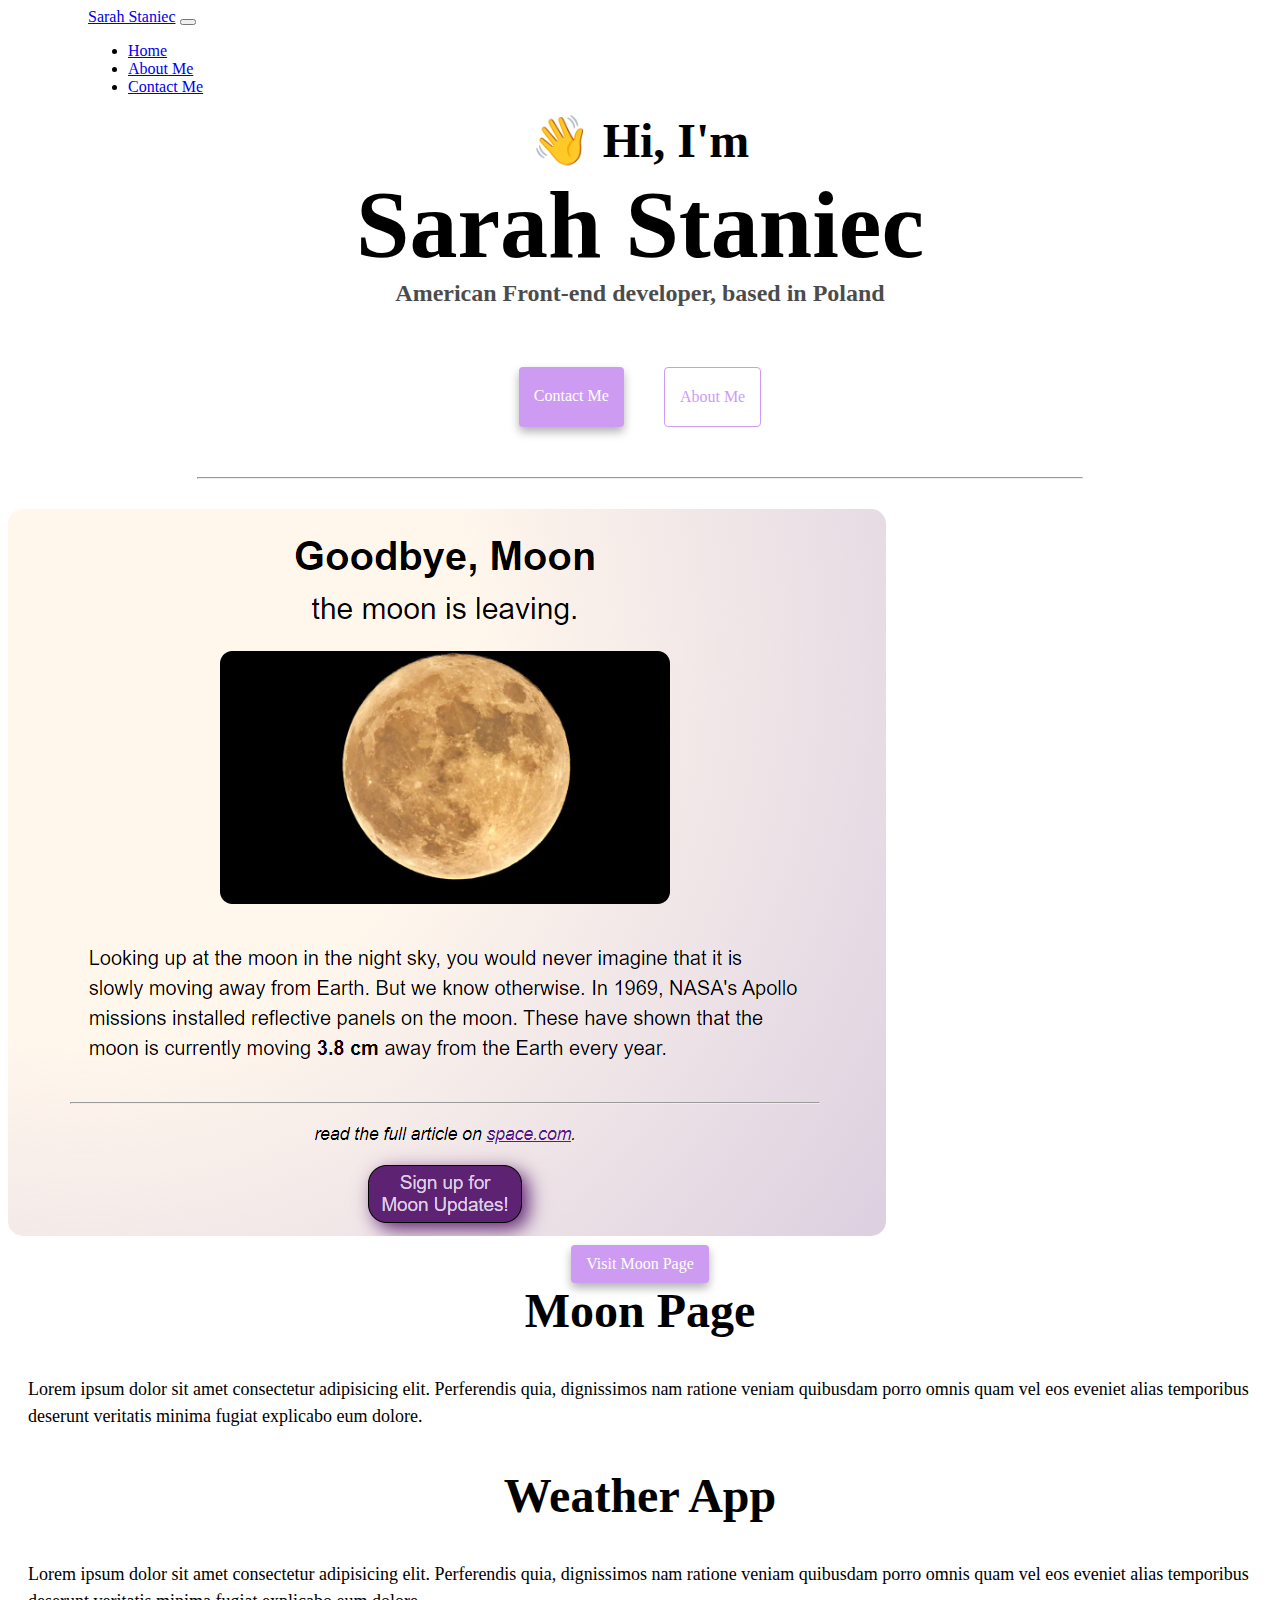
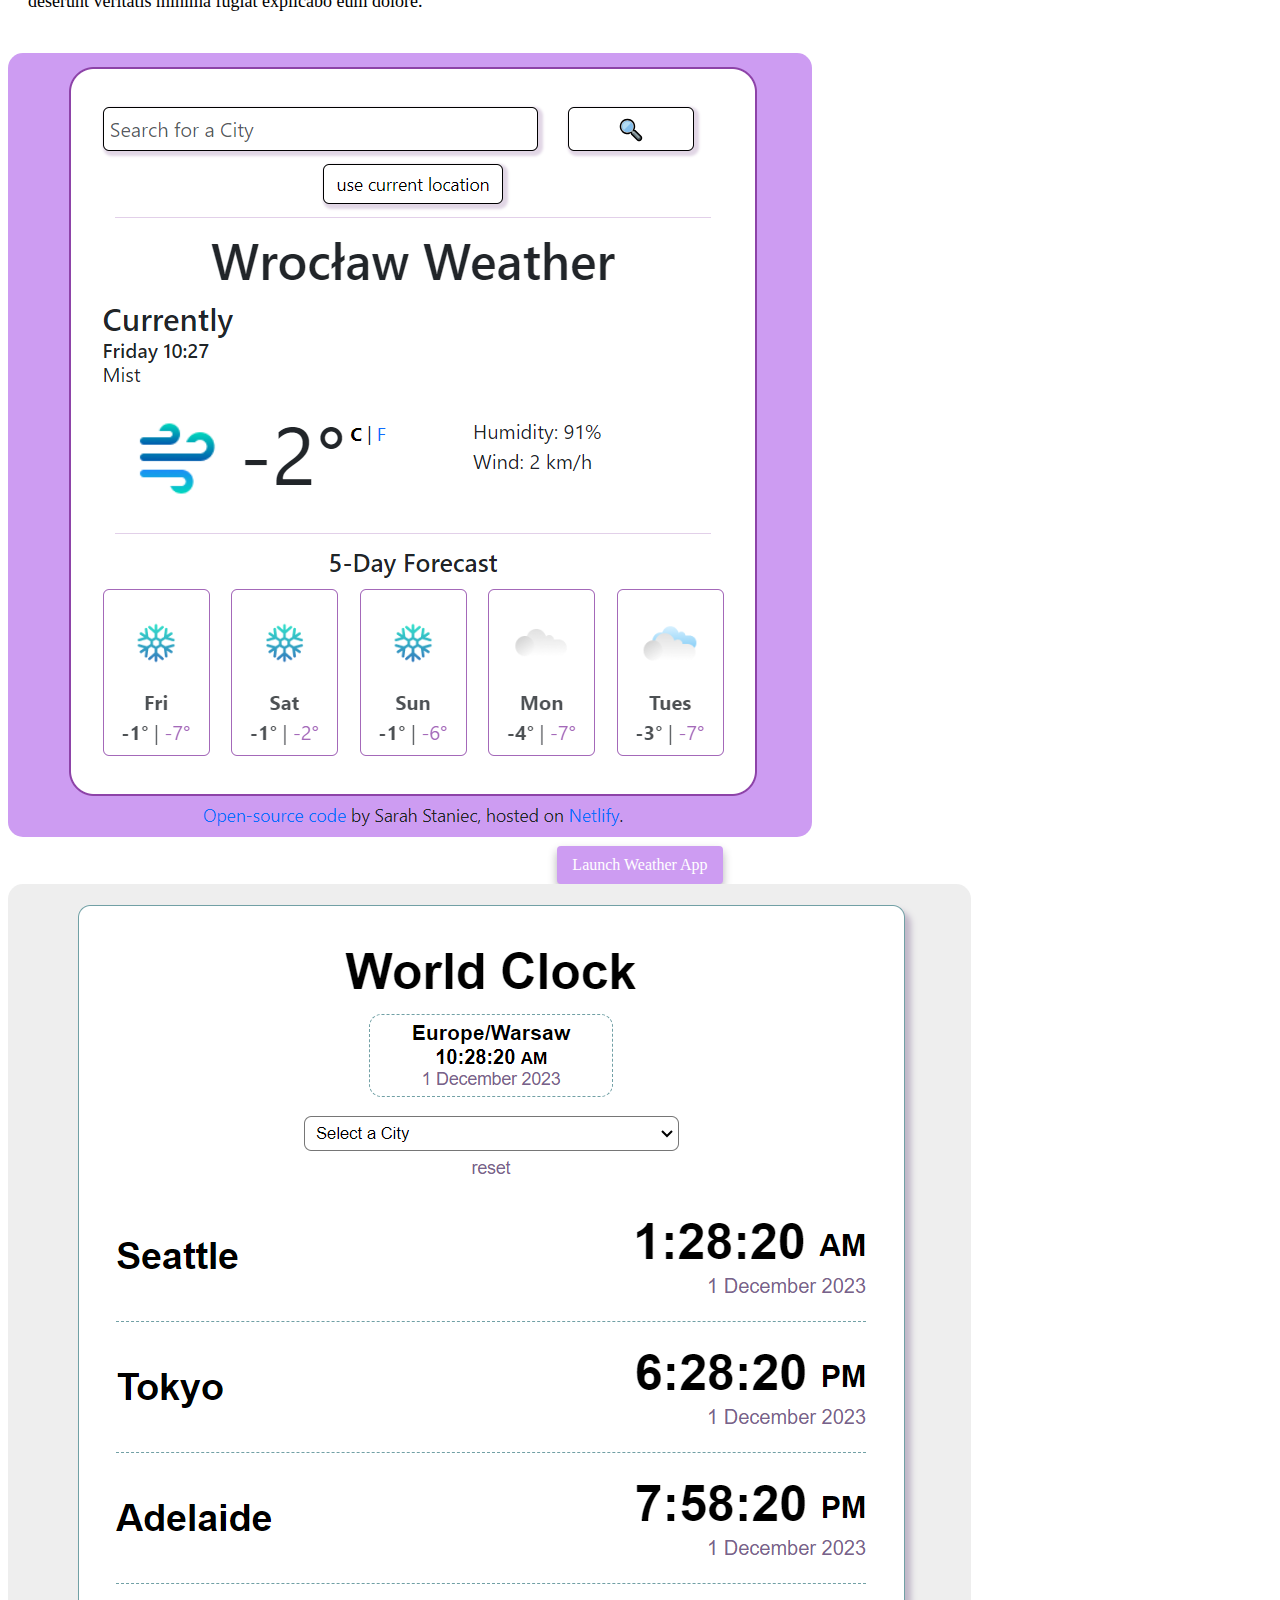
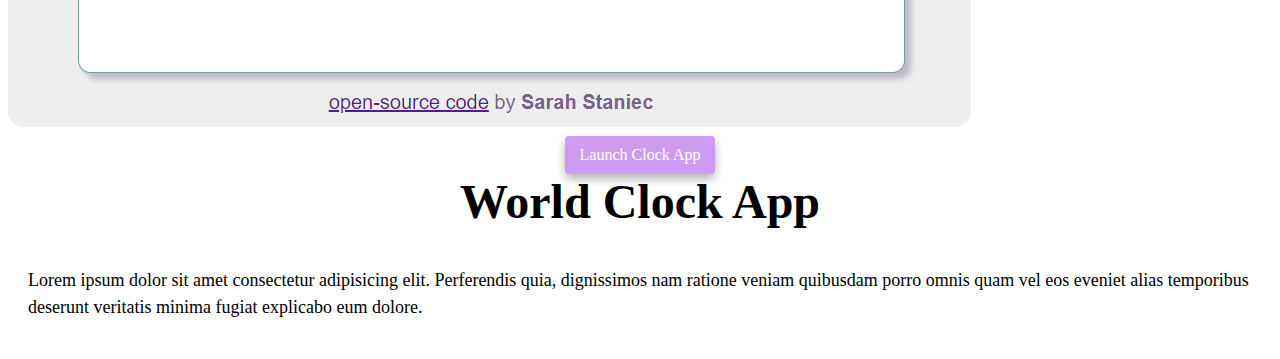
==== index.html @ 35ce5690 "imported pages from last week's project" ====
<!DOCTYPE html>
<html lang="en">
  <head>
    <meta charset="UTF-8" />
    <meta
      http-equiv="X-UA-Compatible"
      content="IE=edge"
    />
    <meta
      name="viewport"
      content="width=device-width, initial-scale=1.0"
    />
    <title>Sarah Staniec</title>
    <link
      href="https://cdn.jsdelivr.net/npm/bootstrap@5.3.2/dist/css/bootstrap.min.css"
      rel="stylesheet"
      integrity="sha384-T3c6CoIi6uLrA9TneNEoa7RxnatzjcDSCmG1MXxSR1GAsXEV/Dwwykc2MPK8M2HN"
      crossorigin="anonymous"
    />
    <link
      rel="stylesheet"
      href="/css/styles.css"
    />
  </head>
  <body>
    <nav
      class="navbar navbar-expand-lg bg-body-tertiary sticky-top"
    >
      <div class="container-fluid">
        <a class="navbar-brand" href="/index.html"
          >Sarah Staniec</a
        >
        <button
          class="navbar-toggler"
          type="button"
          data-bs-toggle="collapse"
          data-bs-target="#navbarNav"
          aria-controls="navbarNav"
          aria-expanded="false"
          aria-label="Toggle navigation"
        >
          <span
            class="navbar-toggler-icon"
          ></span>
        </button>
        <div
          class="collapse navbar-collapse"
          id="navbarNav"
        >
          <ul class="navbar-nav">
            <li class="nav-item">
              <a
                class="nav-link active"
                aria-current="page"
                href="/index.html"
                >Home</a
              >
            </li>
            <li class="nav-item">
              <a
                class="nav-link"
                href="/about.html"
                >About Me</a
              >
            </li>
            <li class="nav-item">
              <a
                class="nav-link"
                href="/about.html#contact"
                >Contact Me</a
              >
            </li>
          </ul>
        </div>
      </div>
    </nav>

    <h2>👋 Hi, I'm</h2>
    <h1>Sarah Staniec</h1>
    <h3>
      American Front-end developer, based in
      Poland
    </h3>
    <div class="navigation-links">
      <a
        href="/about.html#contact"
        class="contact-link"
        >Contact me</a
      >
      <a href="/about.html" class="about-link"
        >About me</a
      >
    </div>
    <hr />
    <div class="container projects">
      <div class="row">
        <div class="col-sm-6 p-2">
          <img
            src="images/moon-projects.png"
            class="img-fluid view-project"
          /><a href="#">visit moon page</a>
        </div>
        <div class="col-sm-6 p-2">
          <h2>Moon Page</h2>
          <p class="project-info">
            Lorem ipsum dolor sit amet consectetur
            adipisicing elit. Perferendis quia,
            dignissimos nam ratione veniam
            quibusdam porro omnis quam vel eos
            eveniet alias temporibus deserunt
            veritatis minima fugiat explicabo eum
            dolore.
          </p>
        </div>
      </div>
      <div class="row">
        <div class="col-sm-6 p-2">
          <h2>Weather App</h2>
          <p class="project-info">
            Lorem ipsum dolor sit amet consectetur
            adipisicing elit. Perferendis quia,
            dignissimos nam ratione veniam
            quibusdam porro omnis quam vel eos
            eveniet alias temporibus deserunt
            veritatis minima fugiat explicabo eum
            dolore.
          </p>
        </div>
        <div class="col-sm-6 p-2">
          <img
            src="images/weather-app.png"
            class="img-fluid view-project"
          /><a href="#">launch weather app</a>
        </div>
      </div>
      <div class="row">
        <div class="col-sm-6 p-2">
          <img
            src="images/world-clock-app.png"
            class="img-fluid view-project"
          /><a href="#">launch clock app</a>
        </div>
        <div class="col-sm-6 p-2">
          <h2>World Clock App</h2>
          <p class="project-info">
            Lorem ipsum dolor sit amet consectetur
            adipisicing elit. Perferendis quia,
            dignissimos nam ratione veniam
            quibusdam porro omnis quam vel eos
            eveniet alias temporibus deserunt
            veritatis minima fugiat explicabo eum
            dolore.
          </p>
        </div>
      </div>
    </div>

    <script
      src="https://cdn.jsdelivr.net/npm/bootstrap@5.3.2/dist/js/bootstrap.bundle.min.js"
      integrity="sha384-C6RzsynM9kWDrMNeT87bh95OGNyZPhcTNXj1NW7RuBCsyN/o0jlpcV8Qyq46cDfL"
      crossorigin="anonymous"
    ></script>
  </body>
</html>
---- css/styles.css ----
:root {
  --primary-color: #cd9cf2;
  --secondary-color: #f5f2fe;
  --box-shadow: 0 5px 10px rgba(0, 0, 0, 0.3);
}
.container-fluid {
  margin: 5px 80px;
}
.navbar {
  margin-bottom: 10px;
}
.projects a {
  display: block;
  margin: 0 auto;
  margin-top: 5px;
  border-radius: 4px;
  padding: 10px 15px;
  text-align: center;
  text-decoration: none;
  text-transform: capitalize;
  background: var(--primary-color);
  box-shadow: var(--box-shadow);
  color: white;
  max-width: fit-content;
}
.projects a:hover {
  font-weight: bold;
}

h1,
h2,
h3 {
  text-align: center;
  margin: 0;
}

h1 {
  font-size: 96px;
}

h2 {
  font-size: 48px;
}

h3 {
  font-size: 24px;
  opacity: 0.7;
}

p {
  padding: 20px;
  border-radius: 4px;
  font-size: 18px;
  line-height: 1.5;
  text-align: center;
}
.project-info {
  text-align: left;
}

hr {
  max-width: 70%;
  margin: 30px auto;
}

.navigation-links {
  display: flex;
  margin-top: 40px;
  justify-content: center;
}

.navigation-links a {
  margin: 20px;
  border-radius: 4px;
  padding: 20px 15px;
  text-decoration: none;
  text-transform: capitalize;
}

.navigation-links a:hover {
  font-weight: bold;
}

.contact-link {
  background: var(--primary-color);
  box-shadow: var(--box-shadow);
  color: white;
}

.about-link {
  color: var(--primary-color);
  border: 1px solid var(--primary-color);
}

.view-project {
  border-radius: 15px;
}

.launch-app {
  background: var(--primary-color);
  box-shadow: var(--box-shadow);
  color: white;
  padding: 15px 15px;
  display: block;
  margin: 5px auto;
}

.homepage-link {
  color: var(--primary-color);
  text-align: center;
  display: block;
}

.about-paragraphs {
  display: flex;
  margin: 30px 0;
}

.about-paragraphs p {
  margin: 10px;
}

.project-images-display {
  align-items: center;
}

.project-image {
  flex: 1;
  border-radius: 5px;
  width: 100%;
  box-shadow: var(--box-shadow);
}

.email-link {
  display: flex;
  justify-content: center;
  color: var(--primary-color);
  font-size: 28px;
  text-decoration: none;
}

.email-link:hover {
  text-decoration: underline;
}

#contact {
  margin-top: 50px;
}
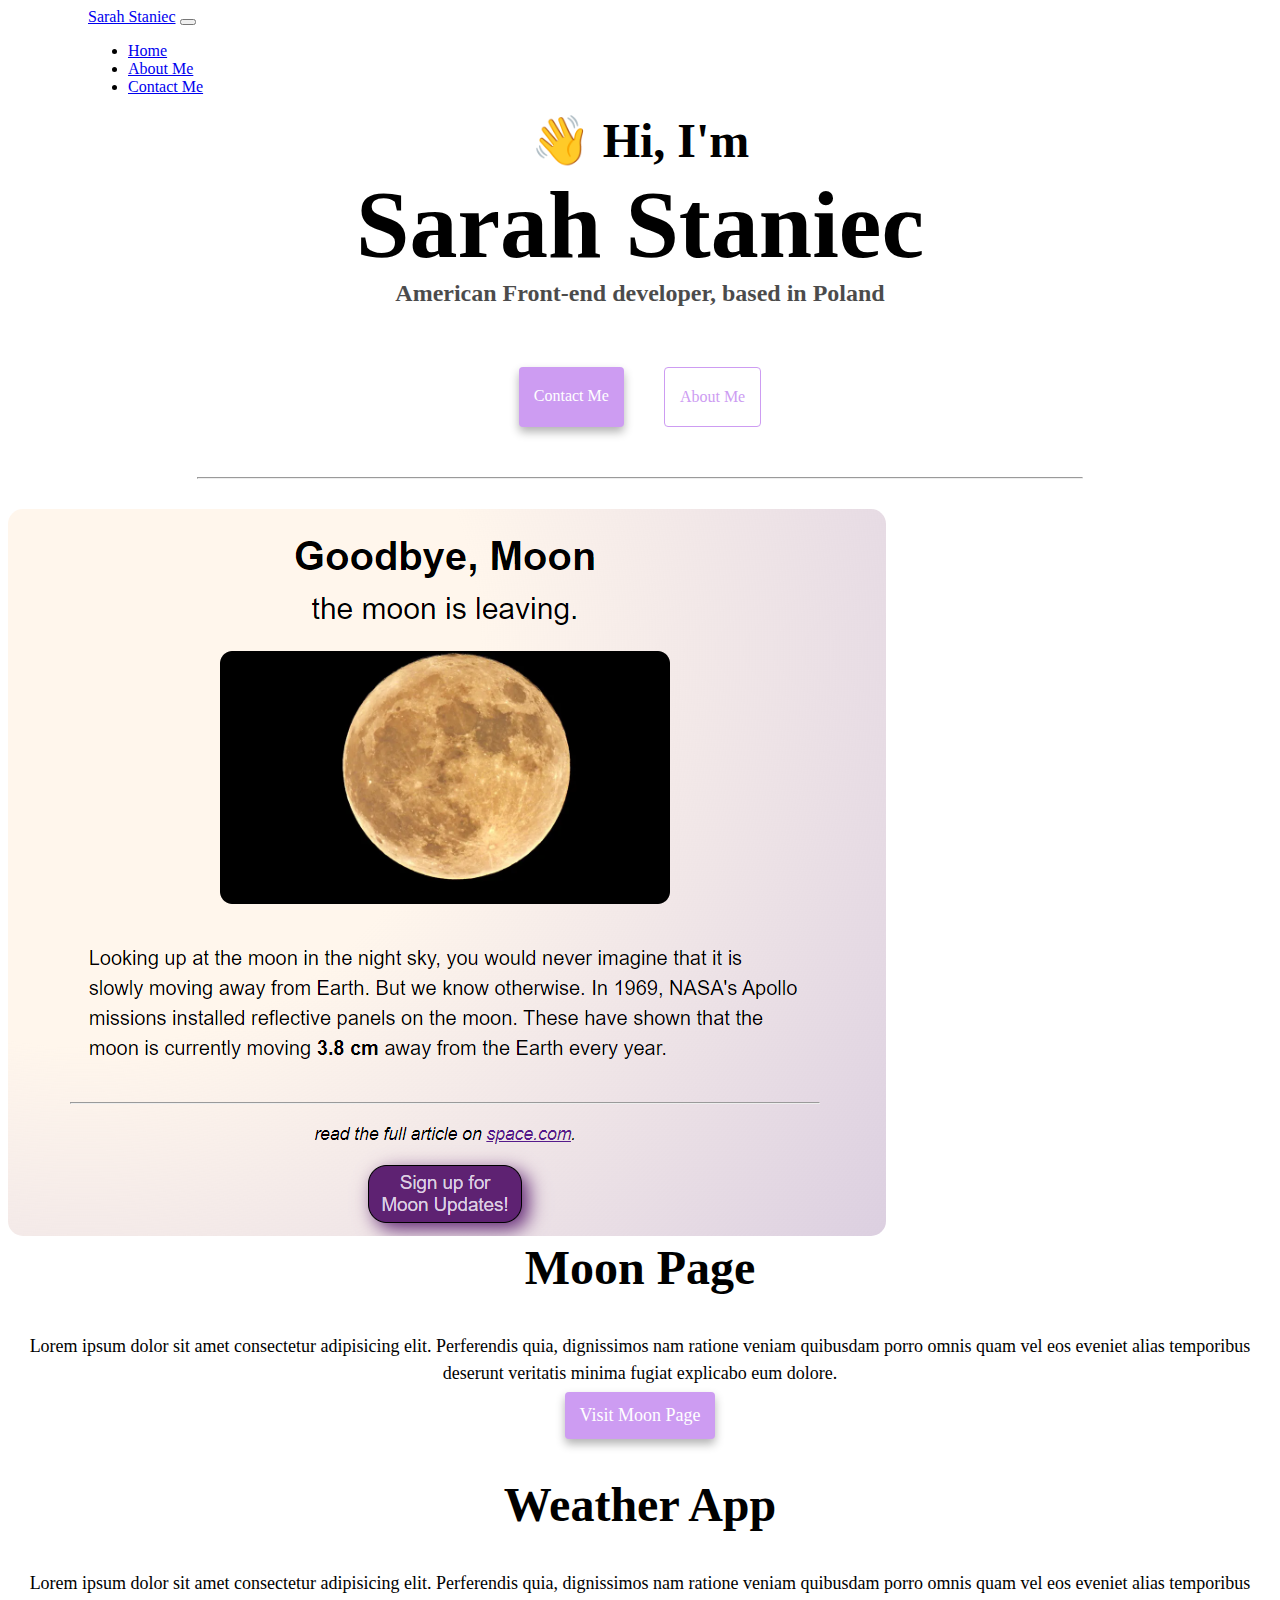
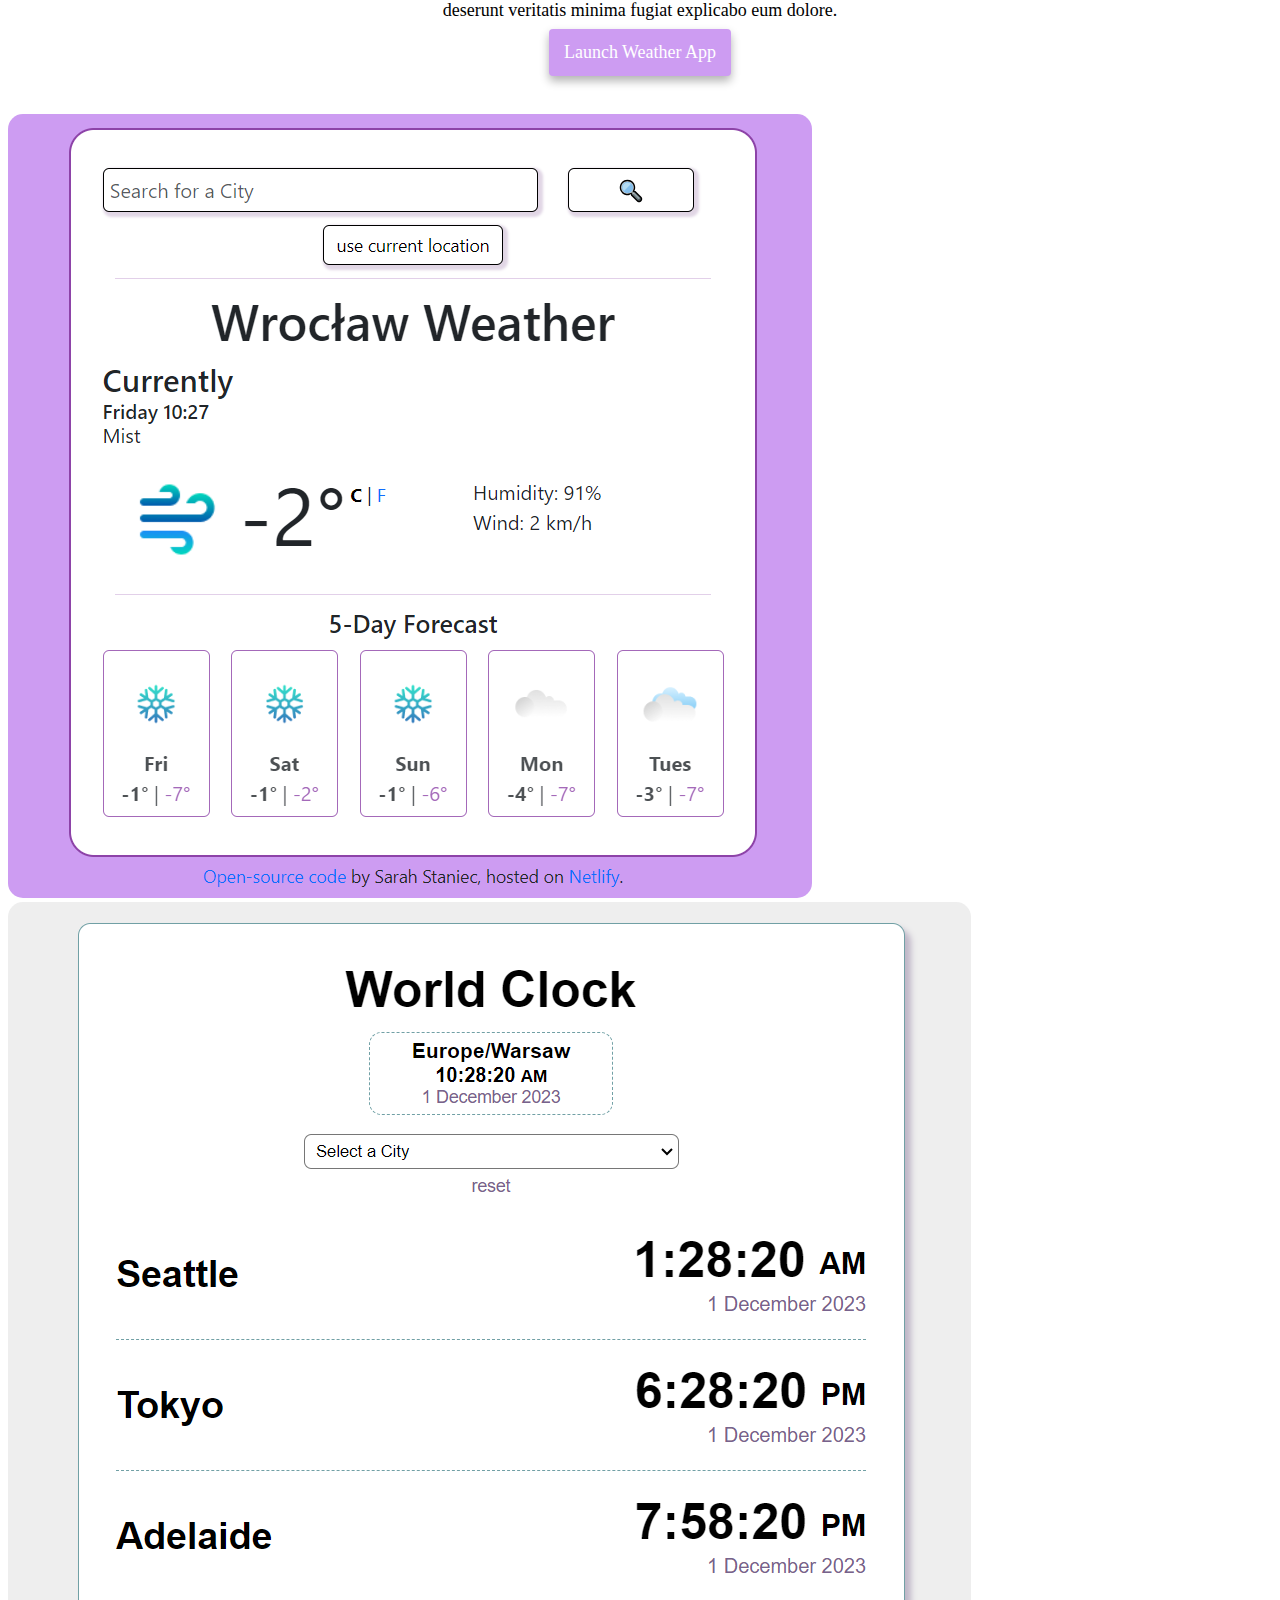
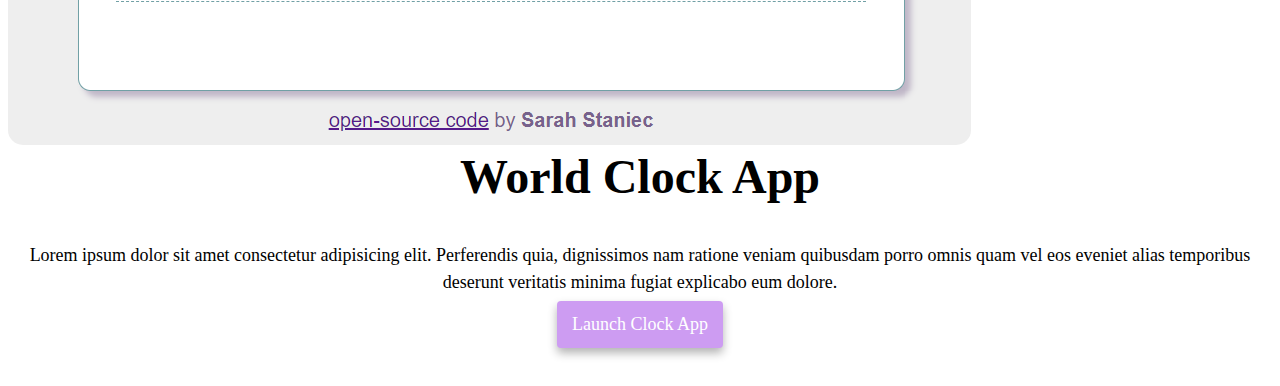
==== commit 2ca7b7c6: "improved display on mobile devices" ====
--- a/index.html
+++ b/index.html
@@ -10,7 +10,13 @@
       name="viewport"
       content="width=device-width, initial-scale=1.0"
     />
-    <title>Sarah Staniec</title>
+    <meta
+      name="description"
+      content="Sarah Staniec is an American front-end web developer based in Wroclaw, Poland."
+    />
+    <title>
+      Front-end web developer - Sarah Staniec
+    </title>
     <link
       href="https://cdn.jsdelivr.net/npm/bootstrap@5.3.2/dist/css/bootstrap.min.css"
       rel="stylesheet"
@@ -76,7 +82,7 @@
     </nav>
 
     <h2>👋 Hi, I'm</h2>
-    <h1>Sarah Staniec</h1>
+    <h1 class="">Sarah Staniec</h1>
     <h3>
       American Front-end developer, based in
       Poland
@@ -85,71 +91,82 @@
       <a
         href="/about.html#contact"
         class="contact-link"
+        title="Contact Sarah Staniec"
         >Contact me</a
       >
-      <a href="/about.html" class="about-link"
+      <a
+        href="/about.html"
+        class="about-link"
+        title="About Sarah Staniec"
         >About me</a
       >
     </div>
     <hr />
     <div class="container projects">
       <div class="row">
-        <div class="col-sm-6 p-2">
+        <div class="col-sm-6 p-3">
           <img
             src="images/moon-projects.png"
-            class="img-fluid view-project"
-          /><a href="#">visit moon page</a>
+            class="img-fluid view-project "
+            alt="moon project" 
+          />
         </div>
-        <div class="col-sm-6 p-2">
+        <div class="col-sm-6 p-3">
           <h2>Moon Page</h2>
-          <p class="project-info">
+          <p class="project-info p-2">
             Lorem ipsum dolor sit amet consectetur
             adipisicing elit. Perferendis quia,
             dignissimos nam ratione veniam
             quibusdam porro omnis quam vel eos
             eveniet alias temporibus deserunt
             veritatis minima fugiat explicabo eum
-            dolore.
+            dolore.<a href="#">visit moon page</a>
           </p>
         </div>
       </div>
       <div class="row">
-        <div class="col-sm-6 p-2">
+        <div class="col-sm-6 p-3">
           <h2>Weather App</h2>
-          <p class="project-info">
+          <p class="project-info p-2">
             Lorem ipsum dolor sit amet consectetur
             adipisicing elit. Perferendis quia,
             dignissimos nam ratione veniam
             quibusdam porro omnis quam vel eos
             eveniet alias temporibus deserunt
             veritatis minima fugiat explicabo eum
-            dolore.
+            dolore.<a href="#"
+              >launch weather app</a
+            >
           </p>
         </div>
-        <div class="col-sm-6 p-2">
+        <div class="col-sm-6 p-3">
           <img
             src="images/weather-app.png"
             class="img-fluid view-project"
-          /><a href="#">launch weather app</a>
+            alt="weather app"
+          />
         </div>
       </div>
       <div class="row">
-        <div class="col-sm-6 p-2">
+        <div class="col-sm-6 p-3">
           <img
             src="images/world-clock-app.png"
             class="img-fluid view-project"
-          /><a href="#">launch clock app</a>
+            alt="world clock app"
+          />
         </div>
-        <div class="col-sm-6 p-2">
+        <div class="col-sm-6 p-3">
           <h2>World Clock App</h2>
-          <p class="project-info">
+          <p class="project-info p-2">
             Lorem ipsum dolor sit amet consectetur
             adipisicing elit. Perferendis quia,
             dignissimos nam ratione veniam
             quibusdam porro omnis quam vel eos
             eveniet alias temporibus deserunt
             veritatis minima fugiat explicabo eum
-            dolore.
+            dolore.<a href="#"
+              >launch clock app</a
+            >
           </p>
         </div>
       </div>
--- a/css/styles.css
+++ b/css/styles.css
@@ -3,6 +3,7 @@
   --secondary-color: #f5f2fe;
   --box-shadow: 0 5px 10px rgba(0, 0, 0, 0.3);
 }
+
 .container-fluid {
   margin: 5px 80px;
 }
@@ -31,7 +32,7 @@
 h2,
 h3 {
   text-align: center;
-  margin: 0;
+  margin: 0 auto;
 }
 
 h1 {
@@ -53,9 +54,6 @@
   font-size: 18px;
   line-height: 1.5;
   text-align: center;
-}
-.project-info {
-  text-align: left;
 }
 
 hr {
@@ -113,7 +111,8 @@
 
 .about-paragraphs {
   display: flex;
-  margin: 30px 0;
+
+  margin: 15px 0;
 }
 
 .about-paragraphs p {
@@ -129,6 +128,7 @@
   border-radius: 5px;
   width: 100%;
   box-shadow: var(--box-shadow);
+  
 }
 
 .email-link {
@@ -146,3 +146,12 @@
 #contact {
   margin-top: 50px;
 }
+
+@media (max-width: 578px) {
+  h1 {
+    font-size: 60px;
+  }
+  .view-project {
+    display: none;
+  }
+}
